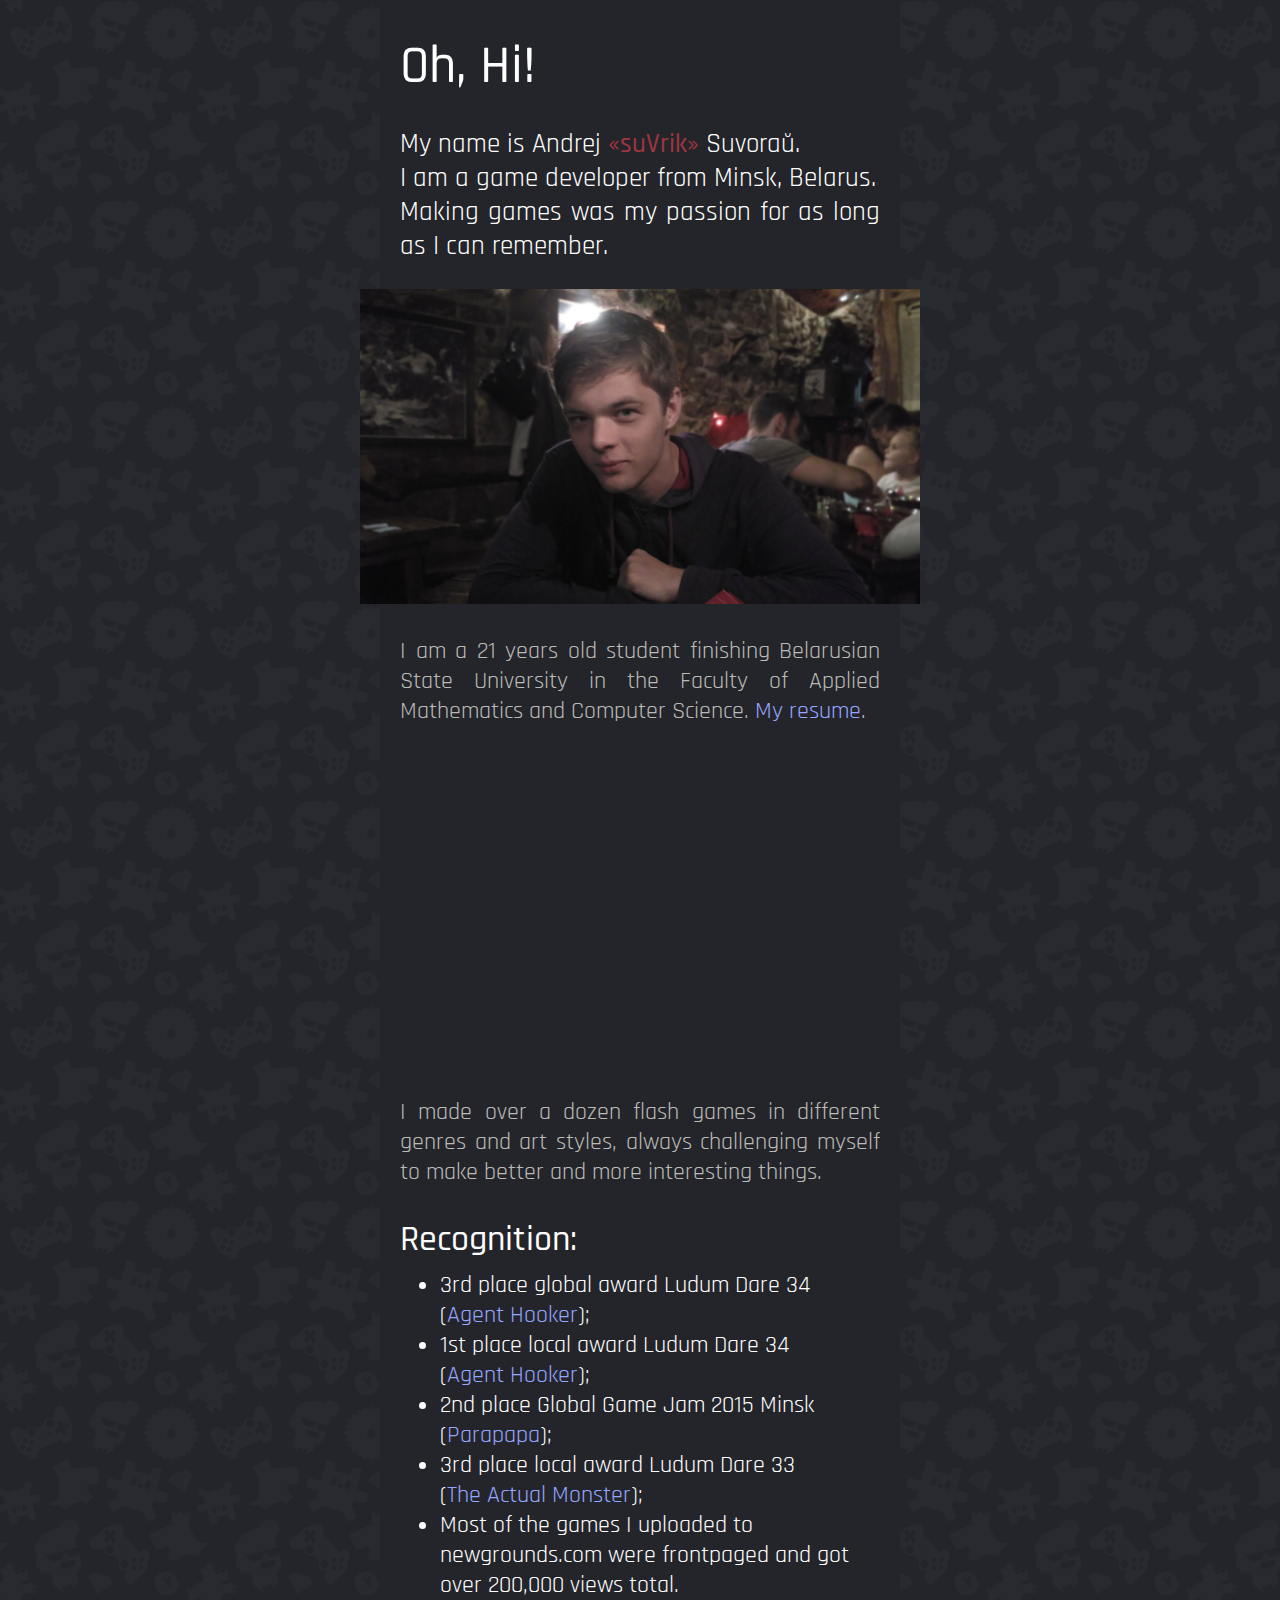
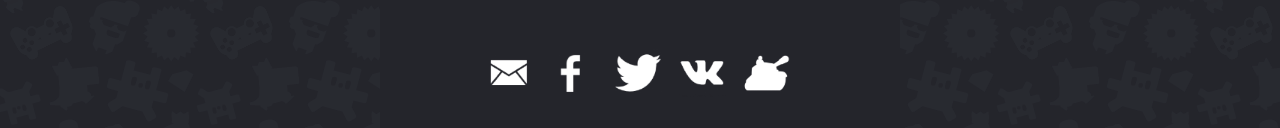
==== index.html @ b2ce1903 "Upload suvrik.com to github.com" ====
<!DOCTYPE HTML>
<html lang="en">
	<head>
		<meta charset="utf-8"/>
		<title>Games by suVrik</title>
		<link href="https://fonts.googleapis.com/css?family=Rajdhani:400,500&amp;subset=latin-ext" rel="stylesheet"/>
		<link href="shared.css" rel="stylesheet"/>
		<link href="style.css" rel="stylesheet"/>
		<link rel="shortcut icon" href="http://suvrik.com/favicon.ico" />
		<!-- Facebook Open Graph -->
		<meta property="og:locale" content="en_US"/>
		<meta property="og:url" content="http://suvrik.com"/>
		<meta property="og:type" content="website"/>
		<meta property="og:title" content="Games by suVrik"/>
		<meta property="og:description" content="A game developer from Minsk, Belarus."/>
		<meta property="og:image" content="http://suvrik.com/thumbnail.jpg"/>
		<meta property="og:site_name" content="Games by suVrik"/>
		<!-- Google+ / Schema.org -->
		<meta itemprop="name" content="Games by suVrik"/>
		<meta itemprop="headline" content="Games by suVrik"/>
		<meta itemprop="description" content="A game developer from Minsk, Belarus."/>
		<meta itemprop="image" content="http://suvrik.com/thumbnail.jpg"/>
		<!-- Twitter Cards -->
		<meta name="twitter:title" content="Games by suVrik"/>
		<meta name="twitter:url" content="http://suvrik.com"/>
		<meta name="twitter:description" content="A game developer from Minsk, Belarus."/>
		<meta name="twitter:image" content="http://suvrik.com/thumbnail.jpg"/>
		<meta name="twitter:card" content="summary_large_image"/>
		<meta name="twitter:creator" content="@suVri4"/>
		<meta name="twitter:site" content="@suVri4"/>
	</head>
	<body>
		<div id="solid">
			<div id="container">
				<div id="header">
					<h1>Oh, Hi!</h1>
					<p>My name is Andrej <b>«suVrik»</b> Suvora&#365;.<br/>
					I am a game developer from Minsk, Belarus.<br/>
					Making games was my passion for as long as I can remember.</p>
				</div>
				<div class="media">
					<img src="suvrik.png" alt="Andrej Suvorau"/>
				</div>
				<div class="media_description">
					<p>I am a 21 years old student finishing Belarusian State University in the Faculty of Applied Mathematics and Computer Science.
					<a target="_blank" href="http://suvrik.com/resume.pdf" title="Resume">My resume</a>.</p>
				</div>
				<div class="media">
					<iframe width="560" height="315" src="https://www.youtube.com/embed/sKov7u1D5Z0?rel=0&amp;showinfo=0" frameborder="0" allow="autoplay; encrypted-media" allowfullscreen></iframe>
				</div>
				<div class="media_description">
					<p>I made over a dozen flash games in different genres and art styles, always challenging myself to make better and more interesting things.</p>
				</div>
				<div id="recognition">
					<h2>Recognition:</h2>
					<ul>
						<li>3rd place global award Ludum Dare 34<br/>(<a target="_blank" href="http://ludumdare.com/compo/ludum-dare-34/?action=preview&uid=33607">Agent Hooker</a>);</li>
						<li>1st place local award Ludum Dare 34<br/>(<a target="_blank" href="http://ludumdare.com/compo/ludum-dare-34/?action=preview&uid=33607">Agent Hooker</a>);</li>
						<li>2nd place Global Game Jam 2015 Minsk<br/>(<a target="_blank" href="http://www.newgrounds.com/portal/view/657231">Parapapa</a>);</li>
						<li>3rd place local award Ludum Dare 33<br/>(<a target="_blank" href="http://www.newgrounds.com/portal/view/662627">The Actual Monster</a>);</li>
						<li>Most of the games I uploaded to newgrounds.com were frontpaged and got over 200,000 views total.</li>
					</ul>
				</div>
				<div id="contact">
					<a target="_blank" href="mailto:suvri4@gmail.com" title="EMail" id="email"></a>
					<a target="_blank" href="http://www.facebook.com/suVri4" title="Facebook" id="facebook"></a>
					<a target="_blank" href="http://twitter.com/suVri4" title="Twitter" id="twitter"></a>
					<a target="_blank" href="http://vk.com/suvri4" title="VK" id="vk"></a>
					<a target="_blank" href="http://suvrik.newgrounds.com" title="Newgrounds" id="newgrounds"></a>
				</div>
			</div>
		</div>
	</body>
</html>
---- shared.css ----
html, body {
    margin: 0;
    padding: 0;
}

body {
	color: #FFF;
	font-size: 18pt;
	background: #24252B url("background.png");
	font-family: 'Rajdhani', sans-serif;
}

a {
	color: #95A6FF;
	text-decoration: none;
	display: inline-block;
}

b, h1, h2 {
	font-weight: 500;
}
---- style.css ----
#solid {
	width: 520px;
	margin: 0 auto;
	background-color: #24252B;
}

#container {
	width: 480px;
	margin: 0 auto;
}

#header {
	font-size: 20pt;
	text-align: justify;
}

#header h1 {
	padding-top: 32px;
	margin: 0;
}

#header b {
	color: #a03641;
}

.media {
	margin-left: -40px;
}

.media_description {
	font-size: 18pt;
	color: #babab6;
	text-align: justify;
}

#recognition h2 {
	margin-bottom: -16px;
}

#contact {
	margin: 0 auto;
	padding: 16px 0;
	width: 430px;
	transform: scale(0.75);
}

#contact a {
	display: inline-block;
	width: 64px;
	height: 64px;
	background: url("social.png");
	margin: 0 8px;
}

#contact a:hover {
	background-position-y: 64px;
}

#contact a#vk {
	background-position-x: 0;
}

#contact a#twitter {
	background-position-x: -128px;
}

#contact a#facebook {
	background-position-x: -64px;
}

#contact a#email {
	background-position-x: -192px;
}

#contact a#newgrounds {
	background-position-x: -256px;
}
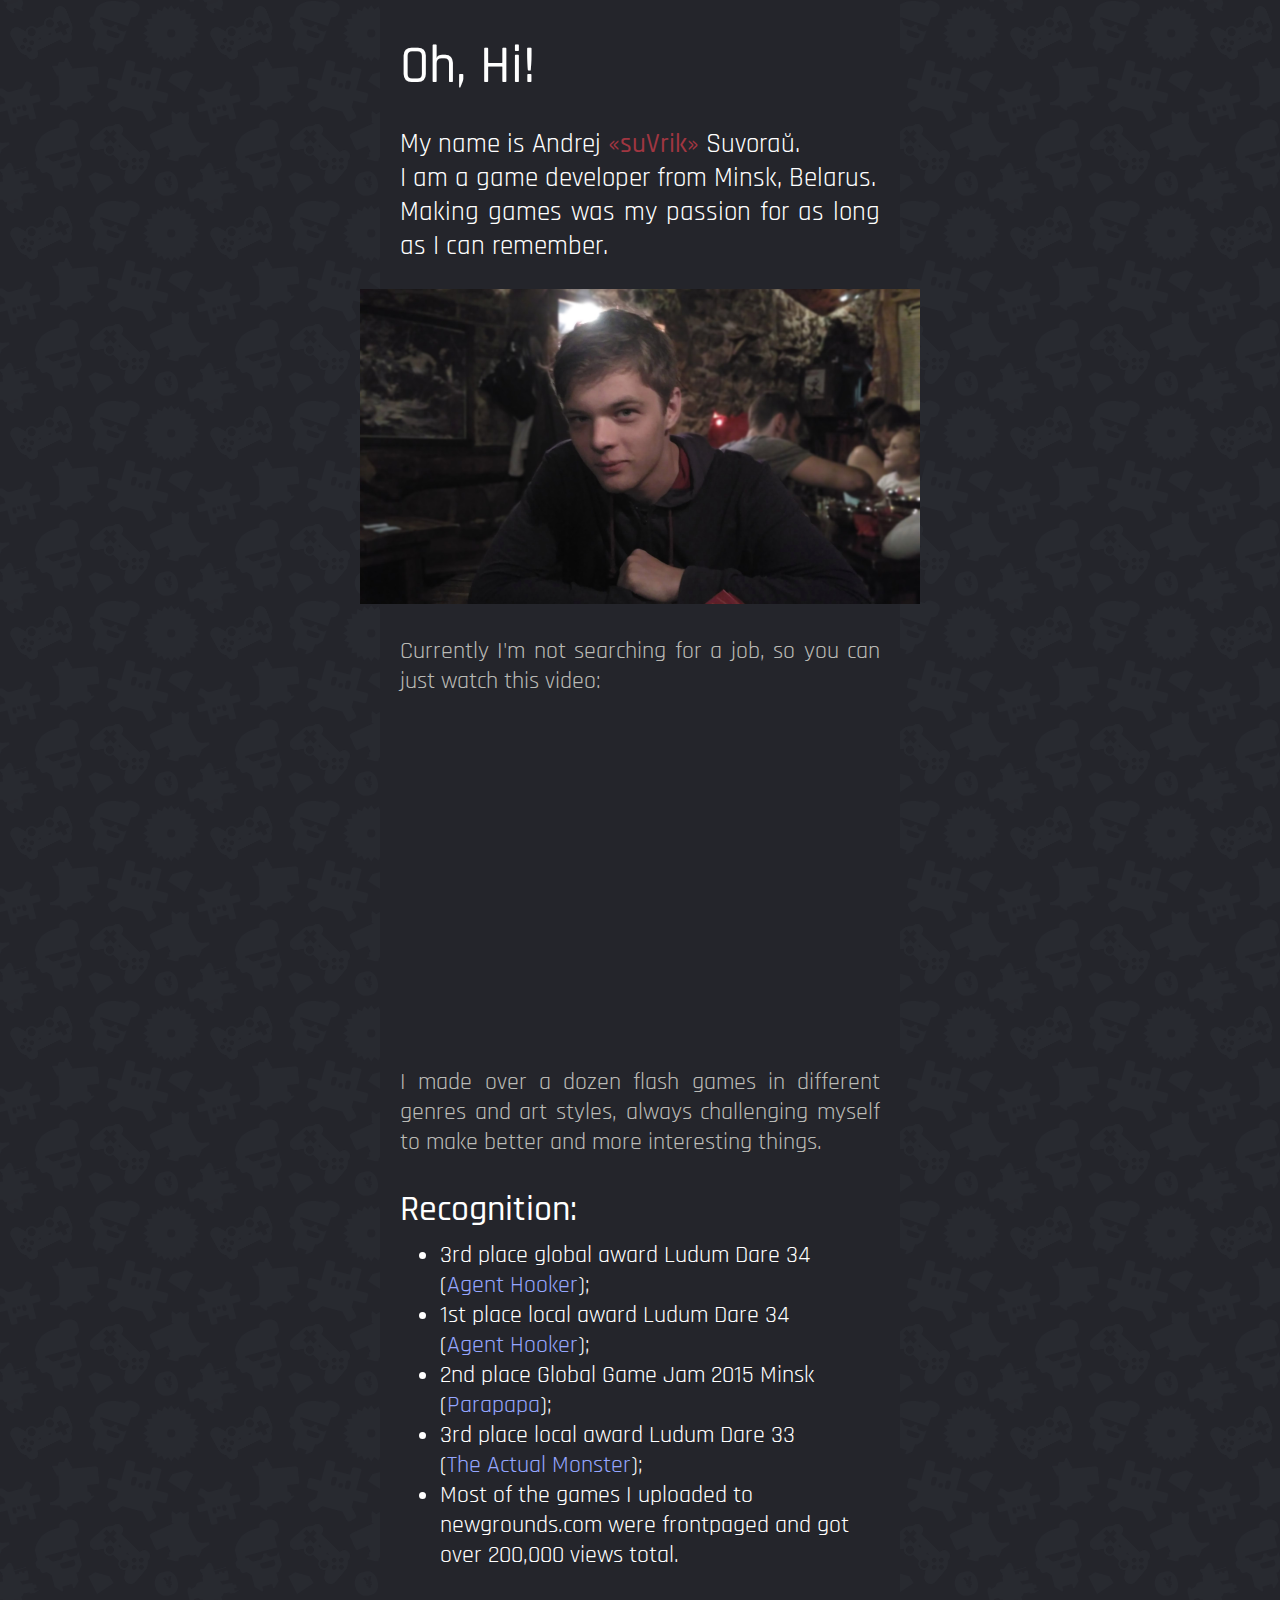
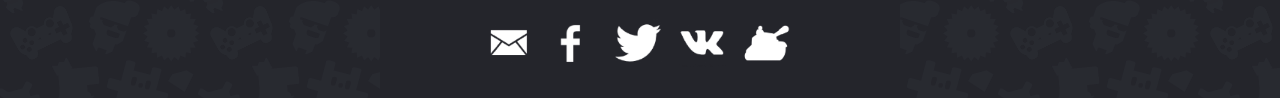
==== commit 4ae39498: "Removed resume stuff" ====
--- a/index.html
+++ b/index.html
@@ -42,8 +42,7 @@
 					<img src="suvrik.png" alt="Andrej Suvorau"/>
 				</div>
 				<div class="media_description">
-					<p>I am a 21 years old student finishing Belarusian State University in the Faculty of Applied Mathematics and Computer Science.
-					<a target="_blank" href="http://suvrik.com/resume.pdf" title="Resume">My resume</a>.</p>
+					<p>Currently I'm not searching for a job, so you can just watch this video:</p>
 				</div>
 				<div class="media">
 					<iframe width="560" height="315" src="https://www.youtube.com/embed/sKov7u1D5Z0?rel=0&amp;showinfo=0" frameborder="0" allow="autoplay; encrypted-media" allowfullscreen></iframe>
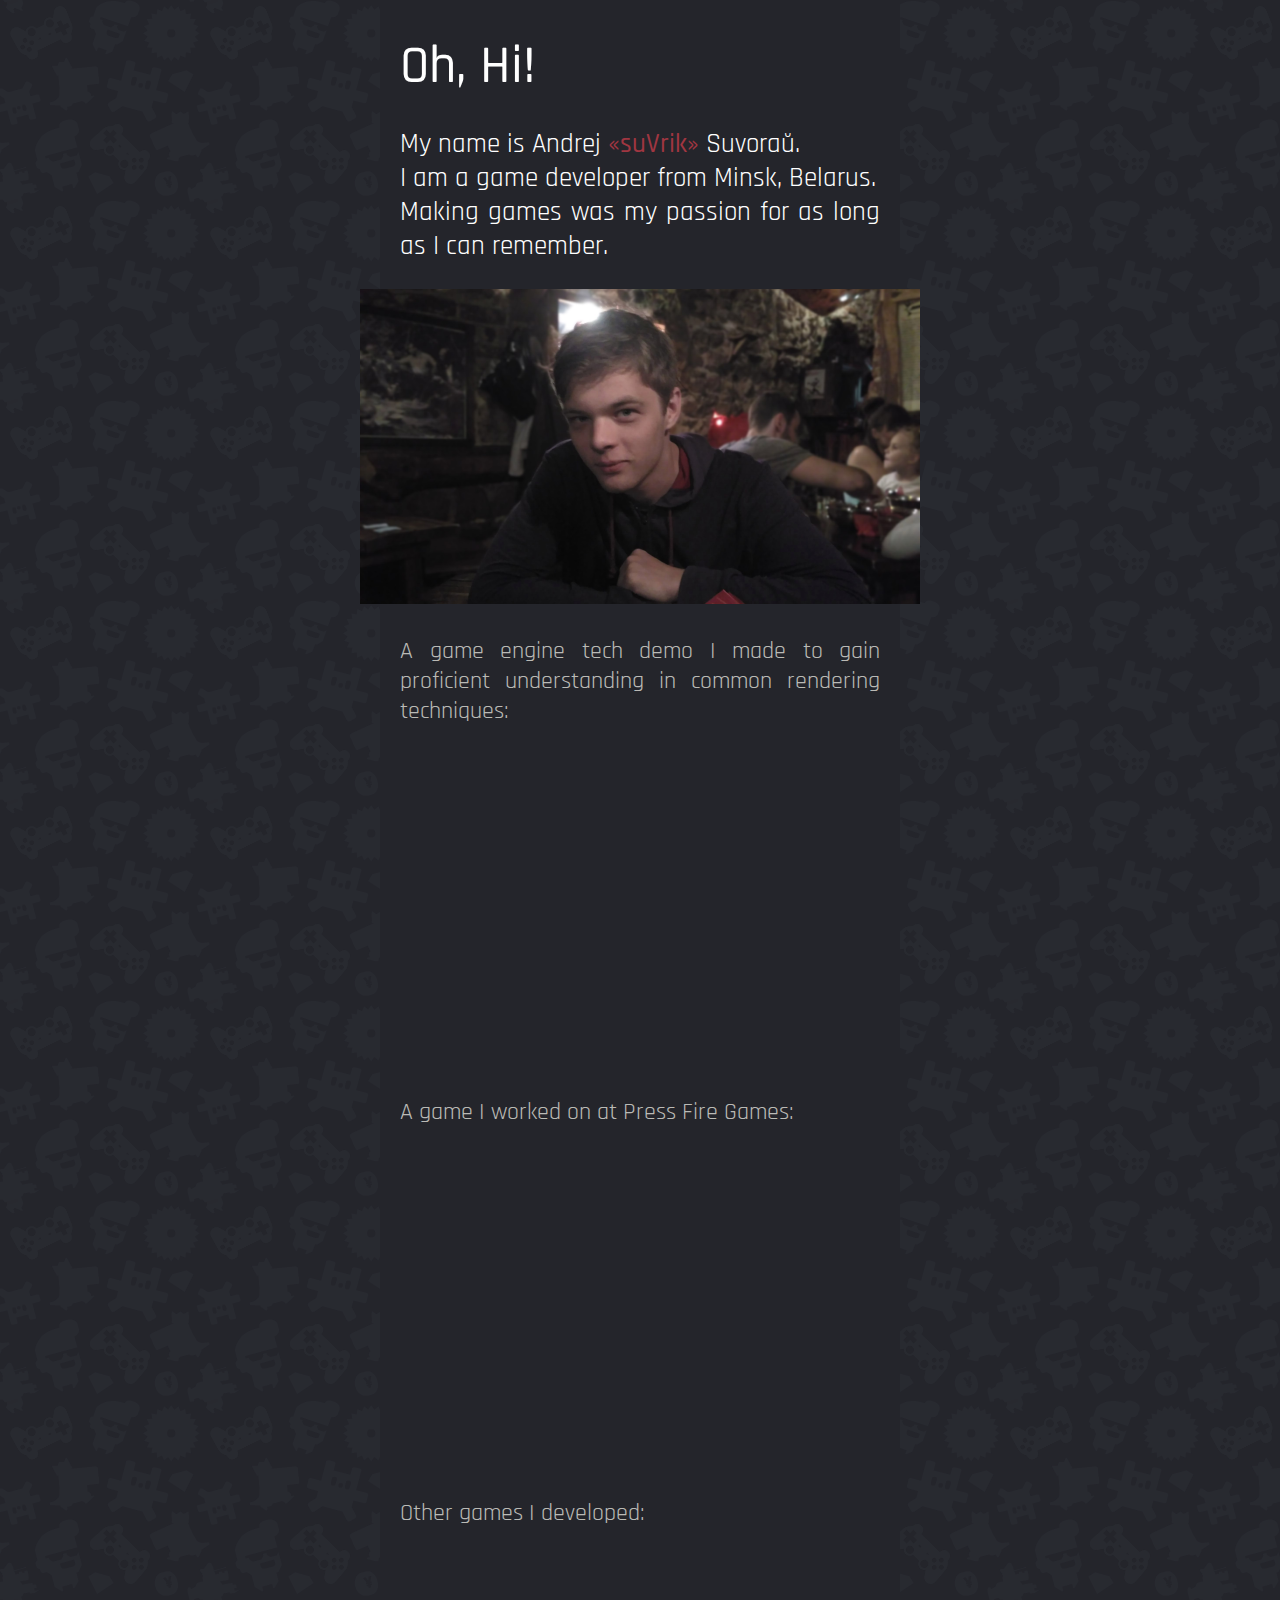
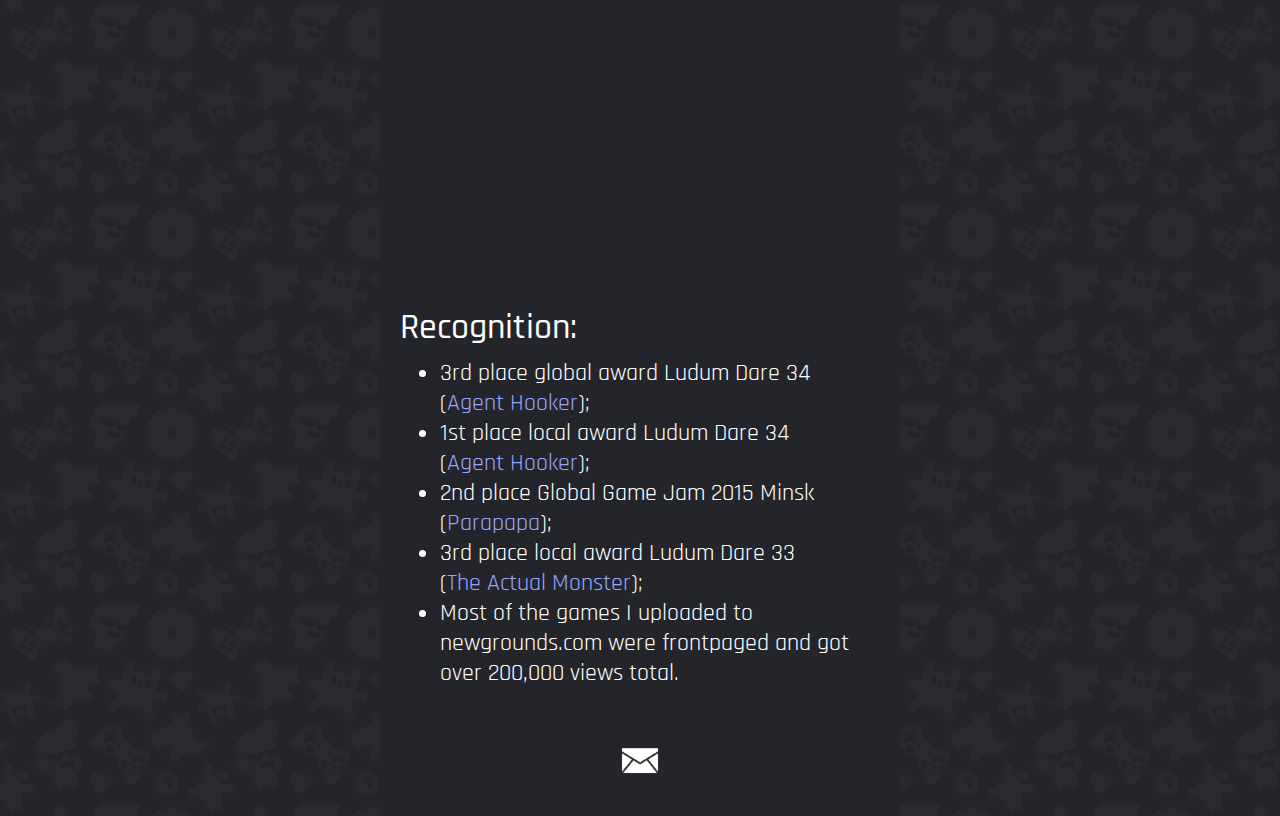
==== commit 8bd72bb7: "Change website and CV" ====
--- a/index.html
+++ b/index.html
@@ -42,13 +42,22 @@
 					<img src="suvrik.png" alt="Andrej Suvorau"/>
 				</div>
 				<div class="media_description">
-					<p>Currently I'm not searching for a job, so you can just watch this video:</p>
+					<p>A game engine tech demo I made to gain proficient understanding in common rendering techniques:</p>
+				</div>
+				<div class="media">
+					<iframe width="560" height="315" src="https://www.youtube.com/embed/7YzHbVlsqNA?rel=0&amp;showinfo=0" frameborder="0" allow="autoplay; encrypted-media" allowfullscreen></iframe>
+				</div>
+				<div class="media_description">
+					<p>A game I worked on at Press Fire Games:</p>
+				</div>
+				<div class="media">
+					<iframe width="560" height="315" src="https://www.youtube.com/embed/p1SMoMAwUkE?rel=0&amp;showinfo=0" frameborder="0" allow="autoplay; encrypted-media" allowfullscreen></iframe>
+				</div>
+				<div class="media_description">
+					<p>Other games I developed:</p>
 				</div>
 				<div class="media">
 					<iframe width="560" height="315" src="https://www.youtube.com/embed/sKov7u1D5Z0?rel=0&amp;showinfo=0" frameborder="0" allow="autoplay; encrypted-media" allowfullscreen></iframe>
-				</div>
-				<div class="media_description">
-					<p>I made over a dozen flash games in different genres and art styles, always challenging myself to make better and more interesting things.</p>
 				</div>
 				<div id="recognition">
 					<h2>Recognition:</h2>
@@ -62,12 +71,8 @@
 				</div>
 				<div id="contact">
 					<a target="_blank" href="mailto:suvri4@gmail.com" title="EMail" id="email"></a>
-					<a target="_blank" href="http://www.facebook.com/suVri4" title="Facebook" id="facebook"></a>
-					<a target="_blank" href="http://twitter.com/suVri4" title="Twitter" id="twitter"></a>
-					<a target="_blank" href="http://vk.com/suvri4" title="VK" id="vk"></a>
-					<a target="_blank" href="http://suvrik.newgrounds.com" title="Newgrounds" id="newgrounds"></a>
 				</div>
 			</div>
 		</div>
 	</body>
-</html>+</html>
--- a/style.css
+++ b/style.css
@@ -40,7 +40,7 @@
 #contact {
 	margin: 0 auto;
 	padding: 16px 0;
-	width: 430px;
+	width: 80px;
 	transform: scale(0.75);
 }
 
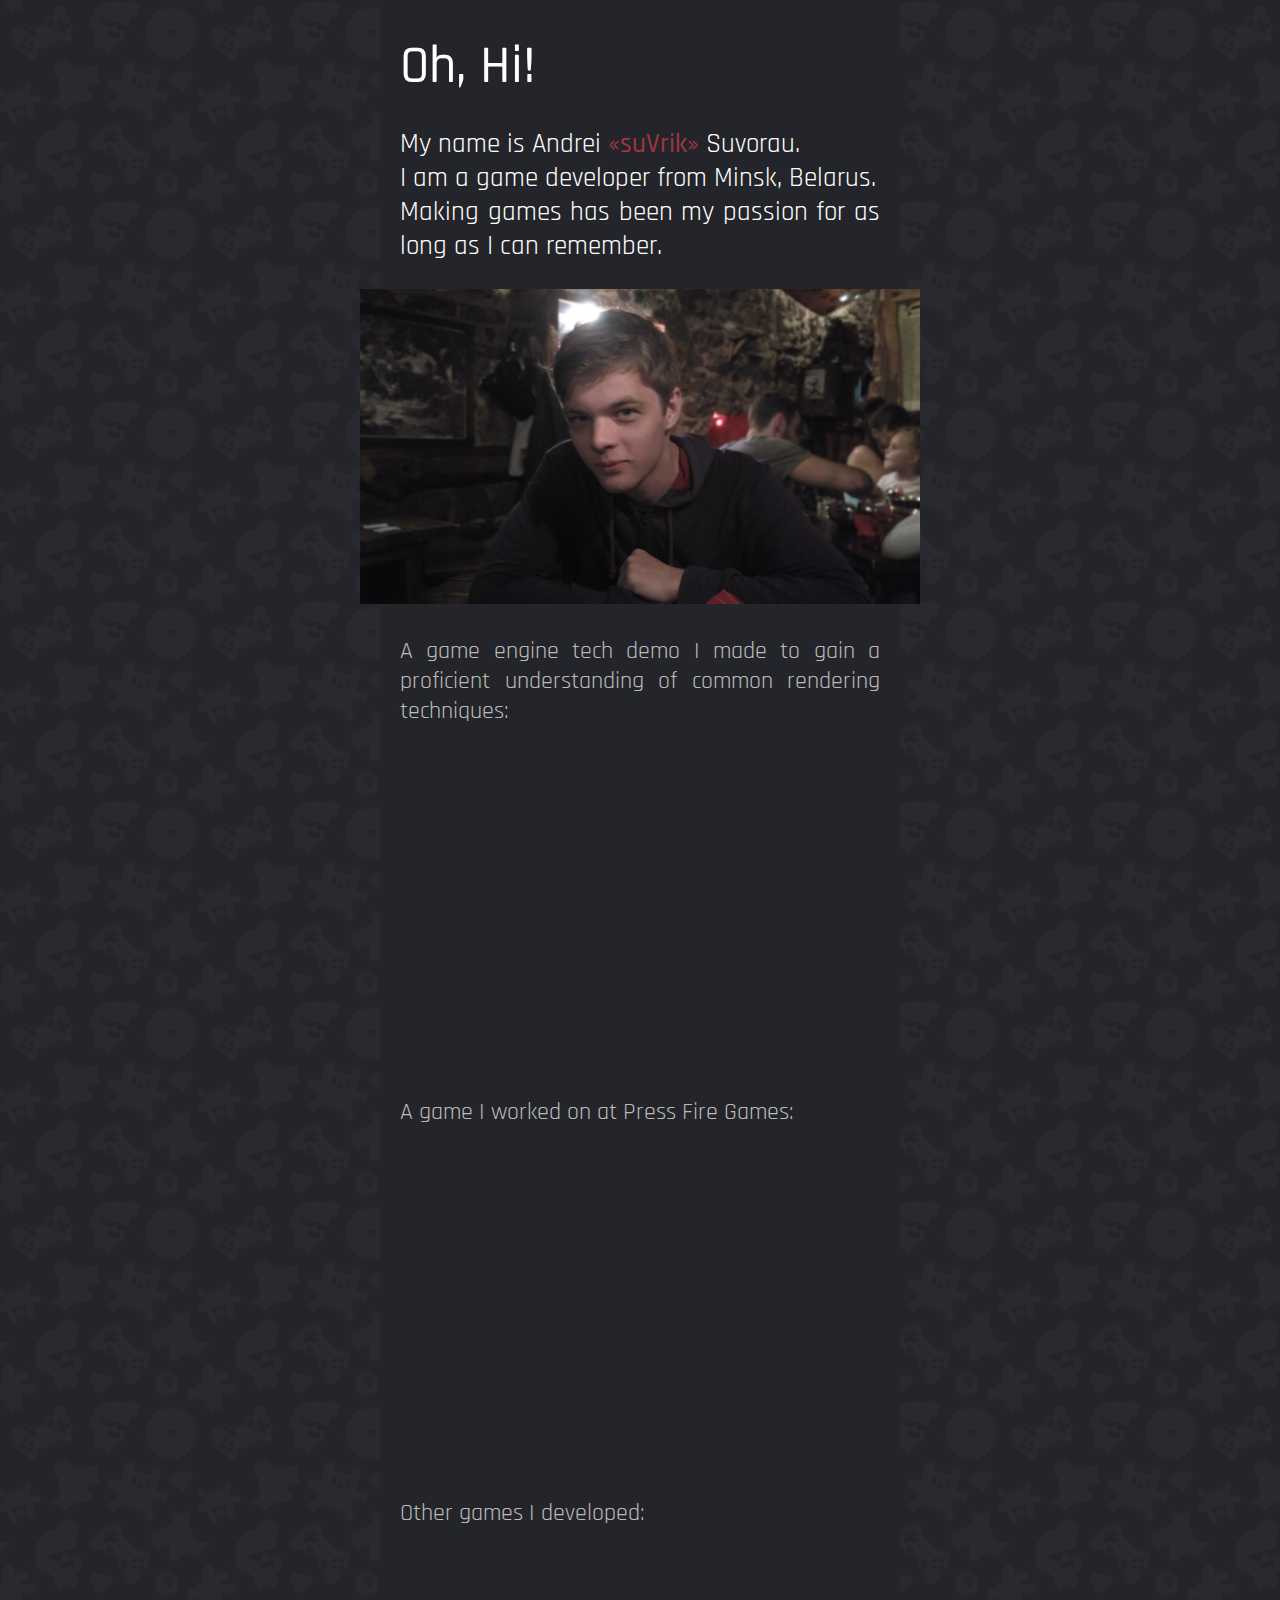
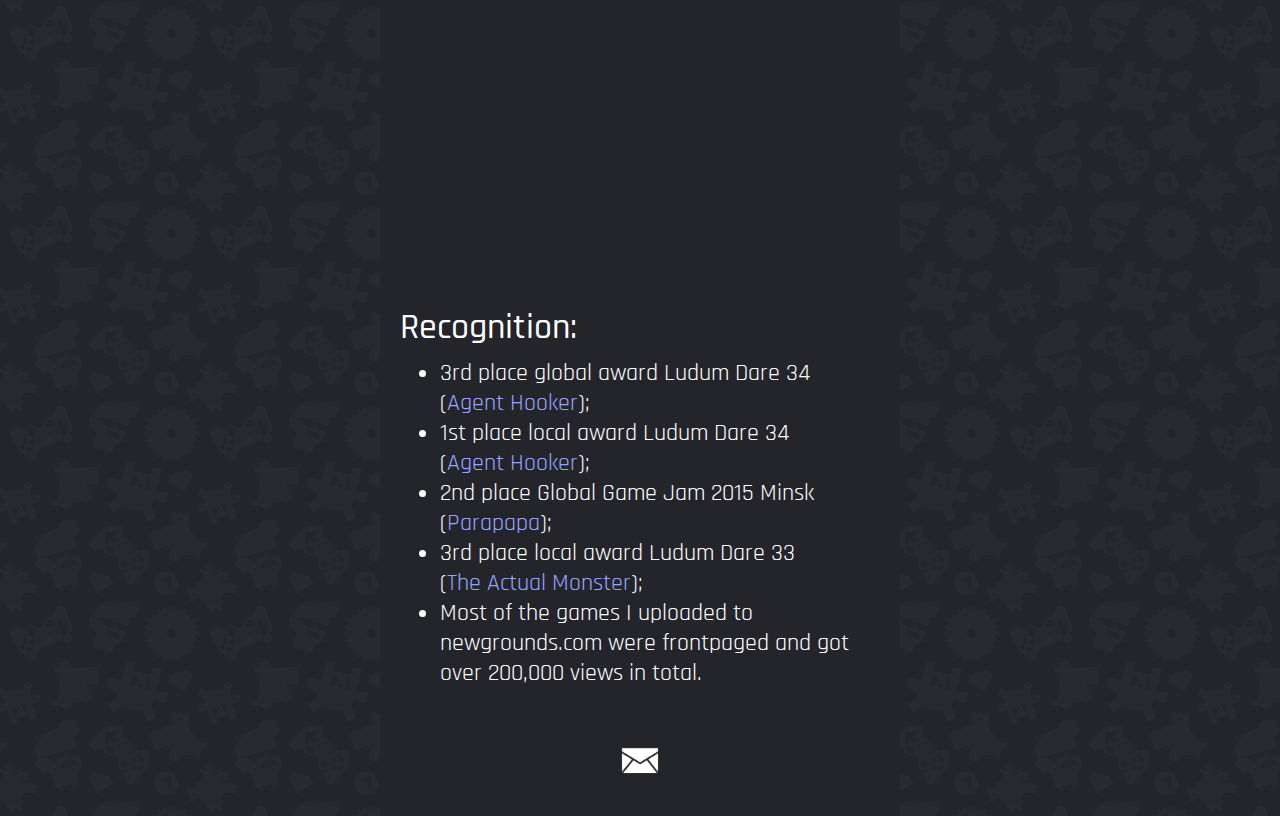
==== commit ff4436cc: "Update index.html" ====
--- a/index.html
+++ b/index.html
@@ -34,15 +34,15 @@
 			<div id="container">
 				<div id="header">
 					<h1>Oh, Hi!</h1>
-					<p>My name is Andrej <b>«suVrik»</b> Suvora&#365;.<br/>
+					<p>My name is Andrei <b>«suVrik»</b> Suvorau.<br/>
 					I am a game developer from Minsk, Belarus.<br/>
-					Making games was my passion for as long as I can remember.</p>
+					Making games has been my passion for as long as I can remember.</p>
 				</div>
 				<div class="media">
 					<img src="suvrik.png" alt="Andrej Suvorau"/>
 				</div>
 				<div class="media_description">
-					<p>A game engine tech demo I made to gain proficient understanding in common rendering techniques:</p>
+					<p>A game engine tech demo I made to gain a proficient understanding of common rendering techniques:</p>
 				</div>
 				<div class="media">
 					<iframe width="560" height="315" src="https://www.youtube.com/embed/7YzHbVlsqNA?rel=0&amp;showinfo=0" frameborder="0" allow="autoplay; encrypted-media" allowfullscreen></iframe>
@@ -66,7 +66,7 @@
 						<li>1st place local award Ludum Dare 34<br/>(<a target="_blank" href="http://ludumdare.com/compo/ludum-dare-34/?action=preview&uid=33607">Agent Hooker</a>);</li>
 						<li>2nd place Global Game Jam 2015 Minsk<br/>(<a target="_blank" href="http://www.newgrounds.com/portal/view/657231">Parapapa</a>);</li>
 						<li>3rd place local award Ludum Dare 33<br/>(<a target="_blank" href="http://www.newgrounds.com/portal/view/662627">The Actual Monster</a>);</li>
-						<li>Most of the games I uploaded to newgrounds.com were frontpaged and got over 200,000 views total.</li>
+						<li>Most of the games I uploaded to newgrounds.com were frontpaged and got over 200,000 views in total.</li>
 					</ul>
 				</div>
 				<div id="contact">
